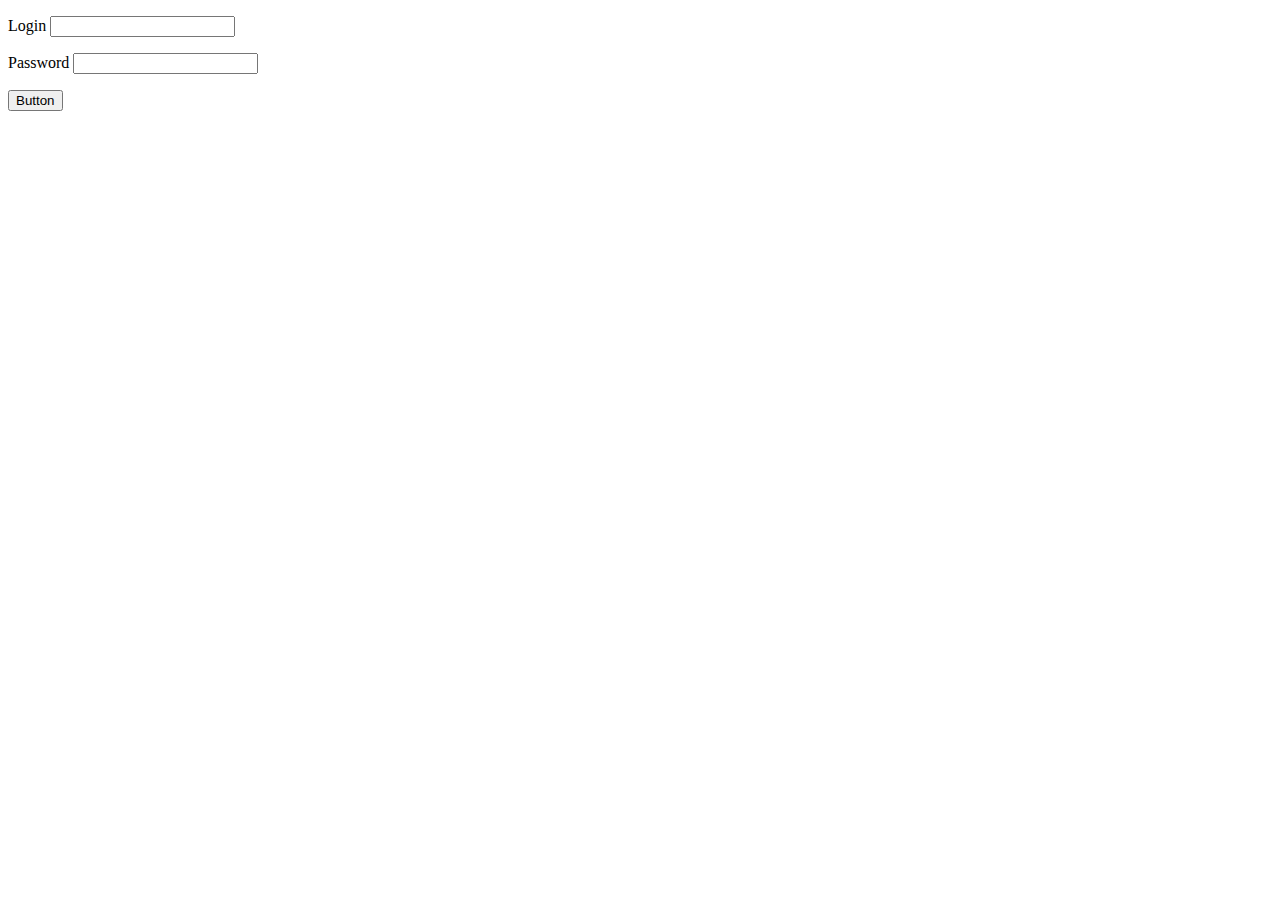
==== TestSpace/index.html @ 29e379e3 "Контекстное окно... Почти" ====
<!DOCTYPE html>
<html lang="en">
<head>
	<meta charset="UTF-8">
	<title>Document</title>
	<script type="text/javascript" src='../jquery-2.1.4.min.js'></script>

</head>
<body>

	<div>
    <p>Login
      <input type="text" name="login">
    </p>
    <p>Password
      <input type="text" name="password">
    </p>
    <p>
      <button id="go">Button</button>
    </p>
  </div>
  <script src="sript.js"></script>
</body>
</html>
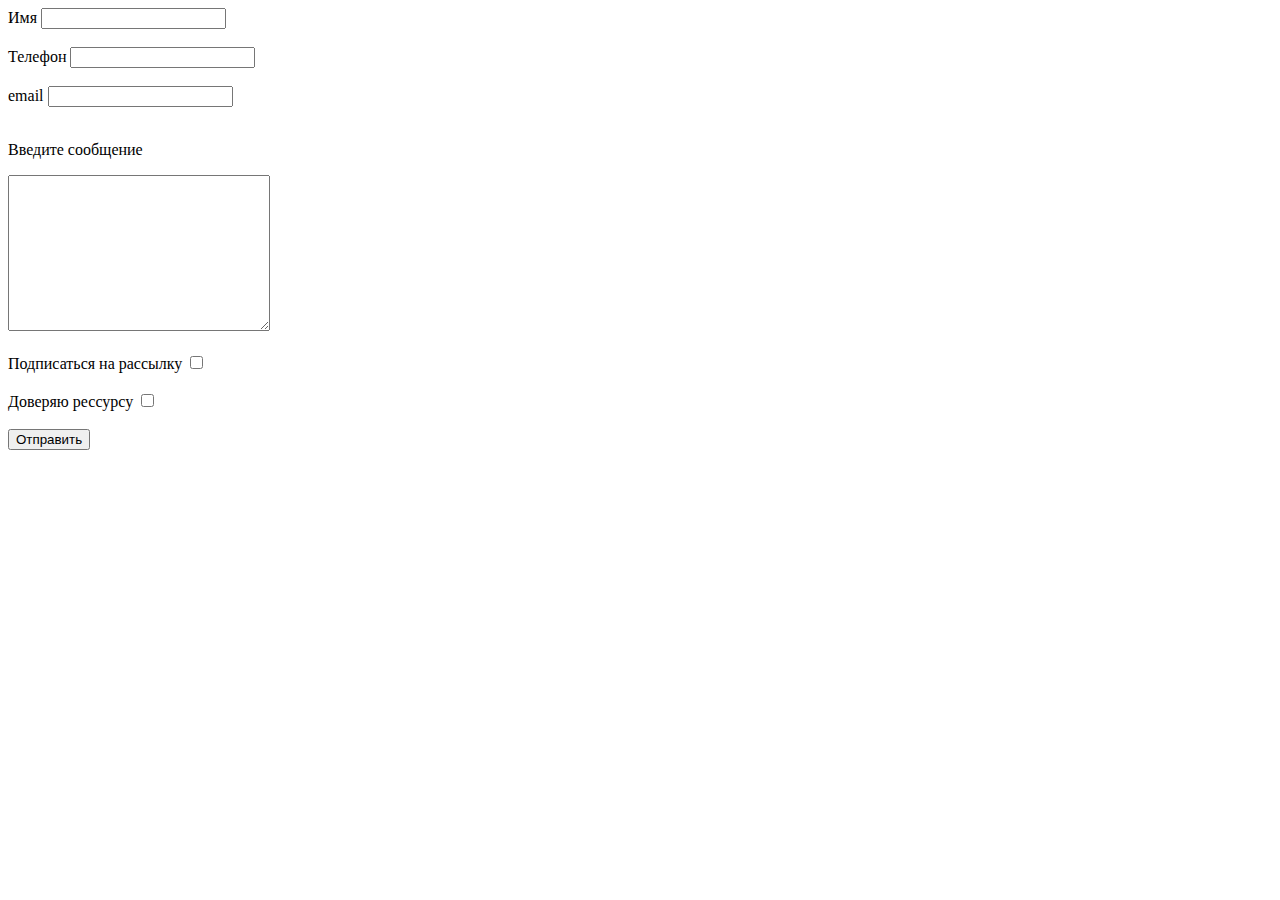
==== commit 0f4c9e32: "Форма с переходом на новую страницу" ====
--- a/TestSpace/index.html
+++ b/TestSpace/index.html
@@ -1,24 +1,30 @@
 <!DOCTYPE html>
-<html lang="en">
+<html>
 <head>
 	<meta charset="UTF-8">
 	<title>Document</title>
 	<script type="text/javascript" src='../jquery-2.1.4.min.js'></script>
+  <script src="main.js"></script>
 
 </head>
 <body>
 
 	<div>
-    <p>Login
-      <input type="text" name="login">
-    </p>
-    <p>Password
-      <input type="text" name="password">
-    </p>
-    <p>
-      <button id="go">Button</button>
-    </p>
+    <form action="" id="reg_form">
+    <label for="name">Имя</label>
+    <input type="text" name="name" id="name"><br><br>
+    <label for="phone">Телефон</label>
+    <input type="text" name="phone" id="phone"><br><br>
+    <label for="email">email</label>
+    <input type="text" name="email" id="email"><br><br>
+    <p>Введите сообщение</p>
+    <textarea name="message" id="message" cols="30" rows="10" id="massage"></textarea><br><br>
+    <label for="delivery">Подписаться на рассылку</label>
+    <input type="checkbox" name="delivery" id="delivery"><br><br>
+    <label for="trust">Доверяю рессурсу</label>
+    <input type="checkbox" name="trust" id="trust"><br><br>
+    <input type="button" id="reg_submit" value="Отправить">
+    </form>
   </div>
-  <script src="sript.js"></script>
 </body>
 </html>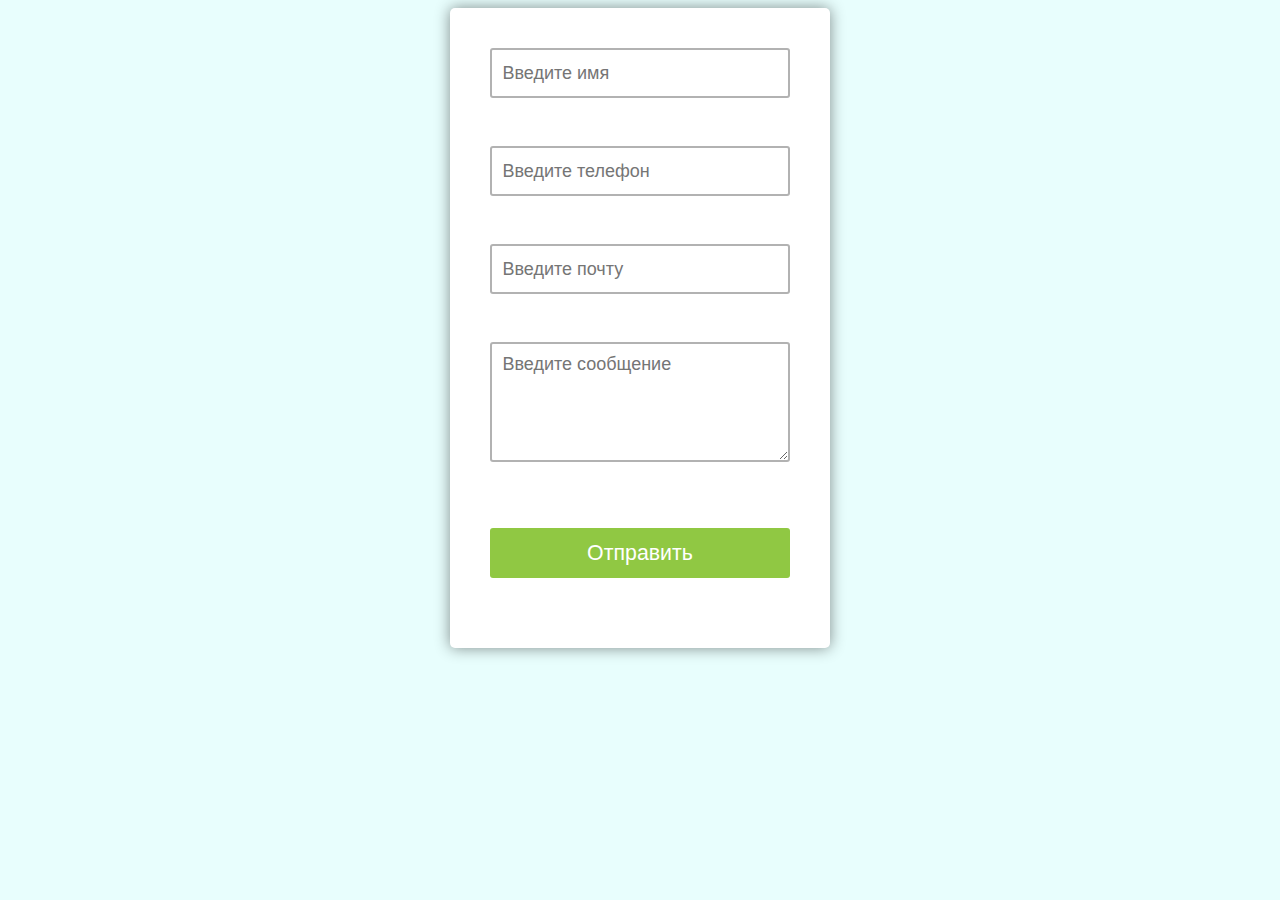
==== commit 3e727a73: "Ghfdrf byltrcf" ====
--- a/TestSpace/index.html
+++ b/TestSpace/index.html
@@ -3,28 +3,24 @@
 <head>
 	<meta charset="UTF-8">
 	<title>Document</title>
-	<script type="text/javascript" src='../jquery-2.1.4.min.js'></script>
-  <script src="main.js"></script>
+	<link rel="stylesheet" href="style.css">
 
 </head>
 <body>
-
+    <center>
 	<div>
-    <form action="" id="reg_form">
-    <label for="name">Имя</label>
-    <input type="text" name="name" id="name"><br><br>
-    <label for="phone">Телефон</label>
-    <input type="text" name="phone" id="phone"><br><br>
-    <label for="email">email</label>
-    <input type="text" name="email" id="email"><br><br>
-    <p>Введите сообщение</p>
-    <textarea name="message" id="message" cols="30" rows="10" id="massage"></textarea><br><br>
-    <label for="delivery">Подписаться на рассылку</label>
-    <input type="checkbox" name="delivery" id="delivery"><br><br>
-    <label for="trust">Доверяю рессурсу</label>
-    <input type="checkbox" name="trust" id="trust"><br><br>
-    <input type="button" id="reg_submit" value="Отправить">
+    <form action="check.php" id="reg_form" method="post">
+    <!-- <label for="name">Имя</label> -->
+    <input type="text" name="name" id="name" placeholder="Введите имя"><br><br>
+    <!-- <label for="phone">Телефон</label> -->
+    <input type="text" name="phone" id="phone" placeholder="Введите телефон"><br><br>
+    <!-- <label for="email">email</label> -->
+    <input type="text" name="email" id="email" placeholder="Введите почту"><br><br>
+    <!-- <p>Введите доплнительную информацию</p> -->
+    <textarea name="message" id="message" cols="30" rows="10" id="massage" placeholder="Введите сообщение"></textarea><br><br>
+    <input class="button" type="submit" id="reg_submit" value="Отправить">
     </form>
-  </div>
+    </div>
+    </center>
 </body>
 </html>--- a/TestSpace/style.css
+++ b/TestSpace/style.css
@@ -0,0 +1,71 @@
+
+body {
+  background-color: #E8FEFD;
+}
+
+
+/*   ---------------- Контекстное окно -----------------*/
+/* Базовые стили формы */
+form{
+  margin:0 auto;
+  max-width:30%;
+  box-sizing:border-box;
+  padding:40px;
+  border-radius:5px; 
+  background:RGBA(255,255,255,1);      
+  box-shadow:  0px 0px 15px 0px rgba(0, 0, 0, .45);  
+}
+
+input{
+  height:50px;
+  width:100%;
+  border-radius:3px;
+  border:rgba(0,0,0,.3) 2px solid;
+  box-sizing:border-box;
+  font-family:sans-serif;
+  font-size:18px; 
+  padding:10px;
+  margin-bottom:30px;  
+}
+
+input:focus{
+   outline:none;
+   border:rgba(24,149,215,1) 2px solid;
+}
+
+.button{
+  height:50px;
+  width:100%;
+  border-radius:3px;
+  border:rgba(0,0,0,.3) 0px solid;
+  box-sizing:border-box;
+  padding:10px;
+  background:#90c843;
+  color:#FFF;
+  font-family: sans-serif;  
+  font-weight:400;
+  font-size: 16pt;
+  transition:background .4s;
+  cursor:pointer;
+}
+
+.button:hover{
+  background:#80b438;
+}
+
+textarea{
+    background: rgba(255, 255, 255, 0.4); 
+    width:100%;
+    height: 120px;
+    border:rgba(0,0,0,.3) 2px solid;
+    box-sizing:border-box;
+    -moz-border-radius: 3px;
+    font-size:18px;
+    font-family: sans-serif;
+    -webkit-border-radius: 3px;
+    border-radius: 3px; 
+    display:block;
+    padding:10px;
+    margin-bottom:30px;
+    overflow:hidden;
+}